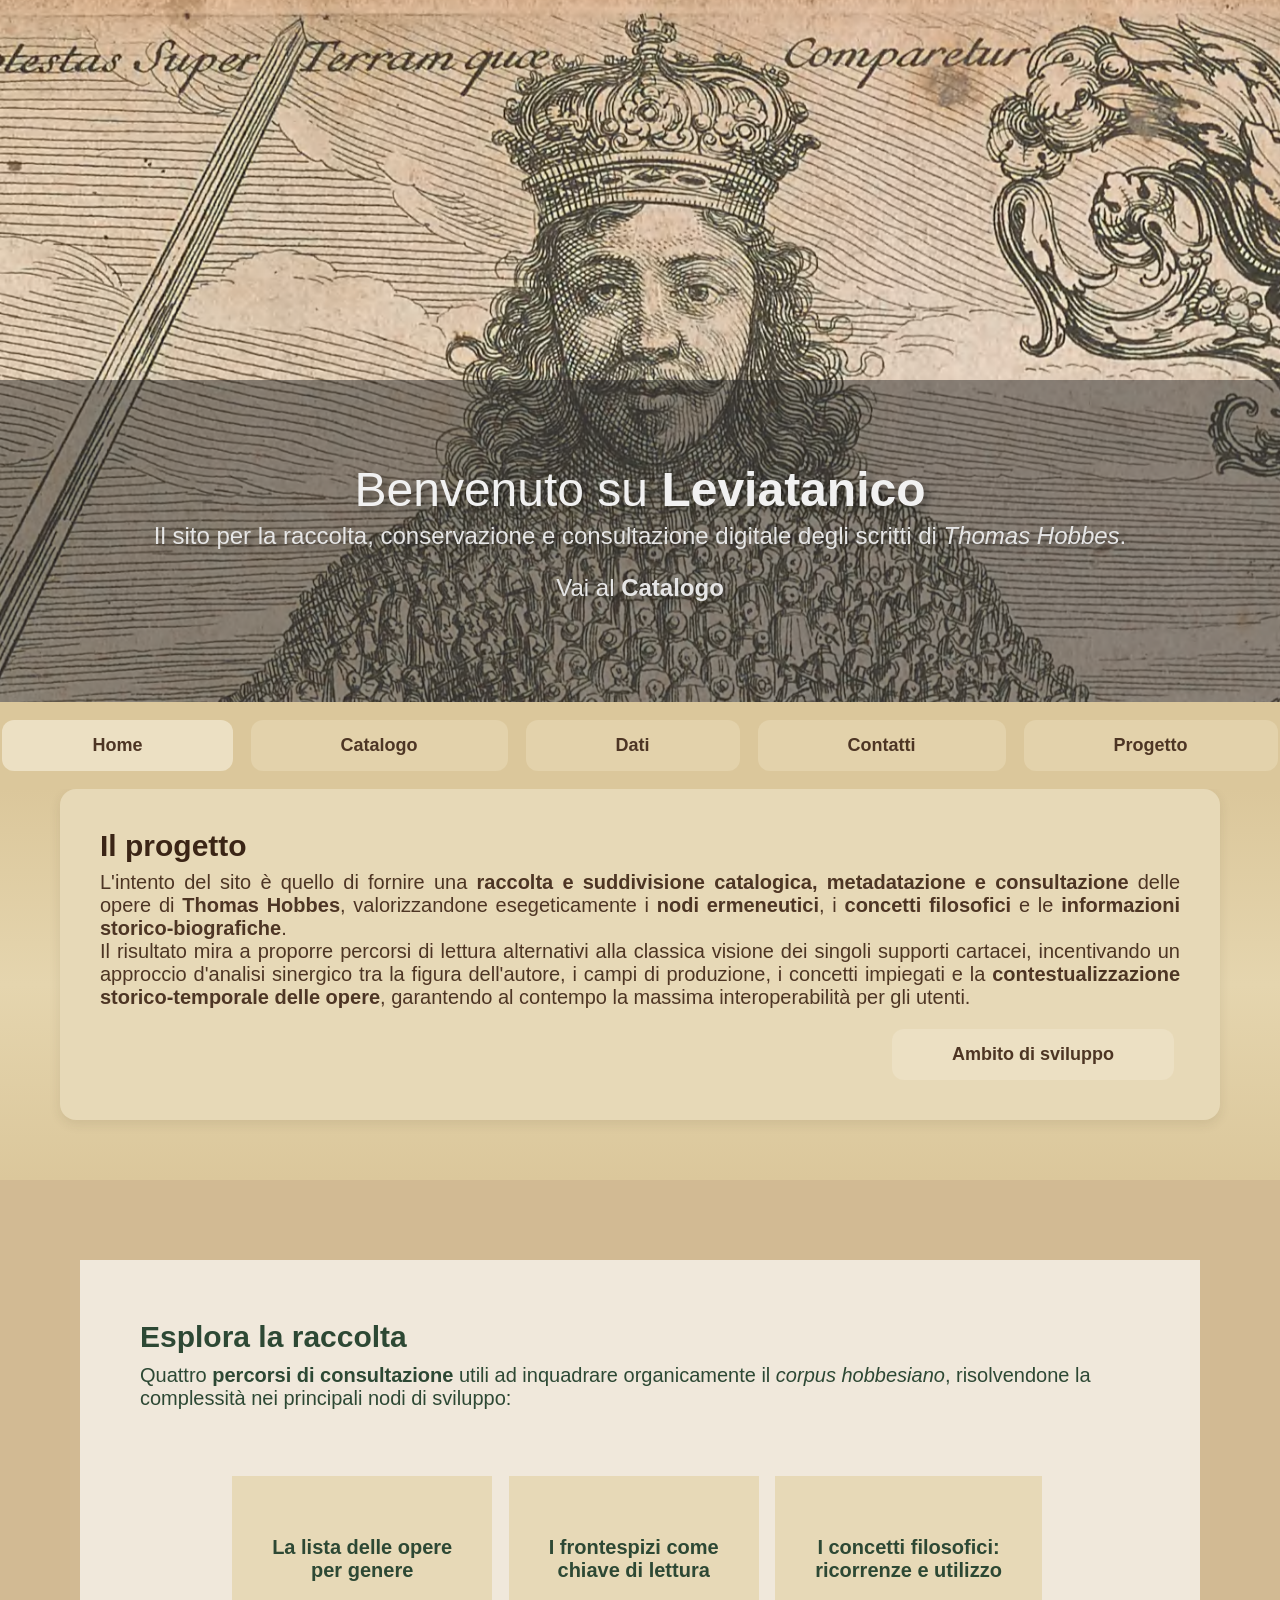
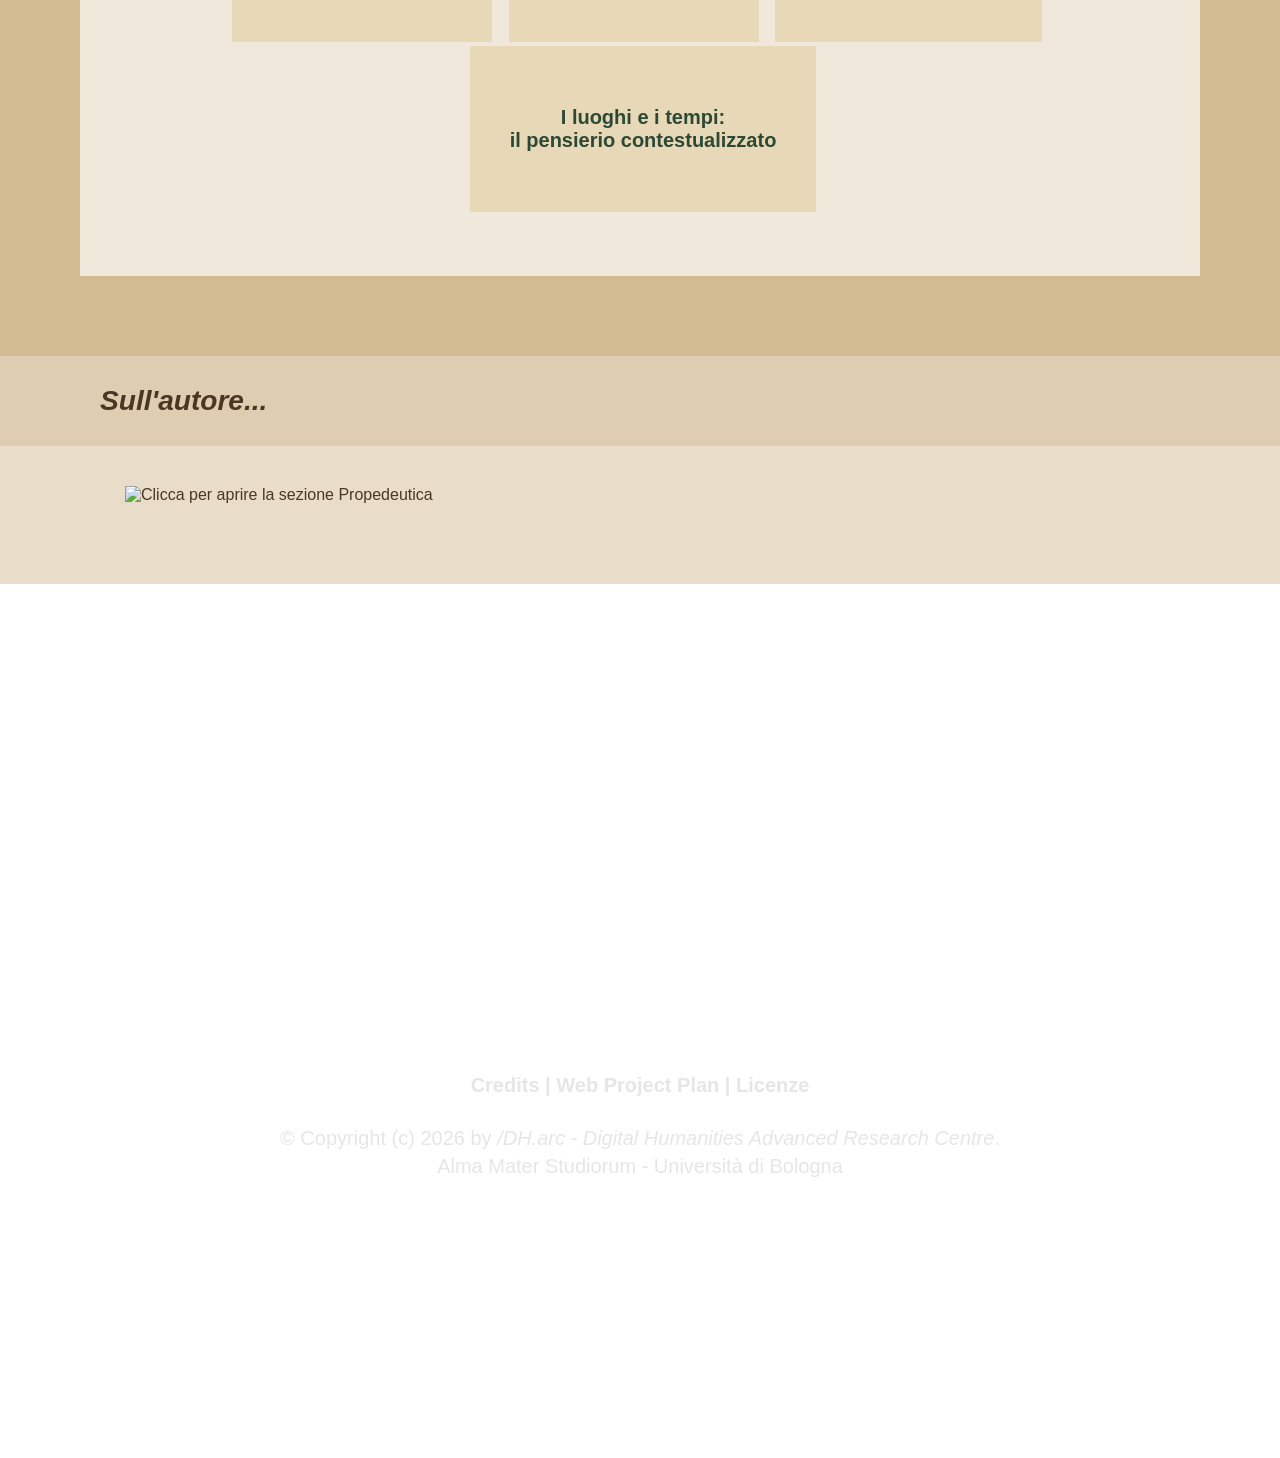
==== Esame/Sito/index.html @ af731f15 "Rename homePage.html to index.html" ====
<!DOCTYPE html>
<html lang="it-IT">
	<head>
		<title>Leviatanico</title>
		<link rel="icon" type="image/x-icon" href="images/favicon.ico.png">
		<meta charset="UTF-8">
		<meta name="viewport" content="width=device-width, initial-scale=1">
		<link rel="stylesheet" type="text/css" href="style/style.css"/>
	</head>
	<body>
		<header>
			<div class="testata">
				<!-- per gli stili e le grandezze di h1, p ecc. si rimanda al commento iniziale del file CSS dell'homepage -->
				<h1 style="margin-bottom: 5px; font-weight:normal; font-size: 48px; color: #f1f1f1;">Benvenuto su <span style="font-weight: bold">Leviatanico</span></h1>
				<p style="margin-top: 0px; font-size: 24px; color: #e6e6e6;">Il sito per la raccolta, conservazione e consultazione digitale degli scritti di <span style="font-style: italic;">Thomas Hobbes</span>.</p>
				<a href="catalogo.html" class="button1" target="_blank" title="Apri la pagina del Catalogo">Vai al <span style="font-weight: bold">Catalogo</span></button>
			</div>
		</header>
		<section class="navbar">
			<ul>
				<li><a href="#" class="aNav active">Home</a></li>
				<li><a href="catalogo.html" class="aNav">Catalogo</a>
					<div class="dropdown-content allineaSx" style="font-size: 20px; text-align: justify; font-family: Inter, Arial, sans-serif; font-weight: normal; color:#4D3524; padding: 10px 10px;">
						<div class="dropdown-content-box" style="margin-bottom: 14px">
							<img src="images/resizedDropdownDeCive.png" alt="Frontespizi" title="Frontespizi" style="width:204px;height:250px; margin: 0px 0px; padding-right: 6px; border-radius: 8px">
							<img src="images/hobbesPortrait.jpg" alt="Opere" title="Opere" style="width:204px;height:250px; margin: 0px 0px; padding-left:6px; padding-right: 6px; border-radius: 8px">
							<img src="images/resizedDropdownSchmitt.png" alt="Propedeutica" title="Propedeutica" style="width:204px;height:250px; margin: 0px 0px; padding-left: 6px; padding-right: 0px; border-radius: 8px">
						</div>
						<div style="padding-left: 20px;">
							<p style="margin-bottom: 12px">La collezione comprende <span style="font-weight: bold">tutti gli scritti</span> pubblicati da Thomas Hobbes,<br><span style="font-weight: bold">i frontespizi delle opere</span> e diverse <span style="font-weight: bold">risorse Audio/Video</span>,<br>utili ad approcciarne e comprenderne i concetti filosofici.</p>
							<p style="margin-top: 0px">Scopri l'intero <a href="catalogo.html" title="Vai al Catalogo"><span style="font-weight: bold; font-style: italic;">catalogo</span></a>.</p>
						</div>
					</div>
				</li>
				<li><a href="dati.html" class="aNav">Dati</a>
					<div class="dropdown-content allineaCentro1" style="font-size: 20px; text-align: justify; font-family: Inter, Arial, sans-serif; font-weight: normal; color:#4D3524; padding: 10px 10px;">
						<p style="padding-right: 20px; padding-left: 20px; margin-top: 10px;">L'<span style="font-weight: bold;">interoperabilità</span> è uno dei precetti fondanti <span style="font-style: italic">Leviatanico</span>:<br>l'accesso a <span style="font-style: italic">tutti</span> i dati utilizzati sul sito, anche comodamente<br>scaricabili dal catalogo, è <span style="font-weight: bold">ottimizzato in una sola pagina web</span>.</p> 
						<div class="dropdown-content-box" style="text-align: center; padding-top: 36px; padding-bottom: 36px">Vai alla <span style="font-weight: bold;"><a href="dati.html" target="_blank" title="I dati">pagina dei dati</a></span></div>
					</div>
				</li>
				<li><a href="#" class="aNav">Contatti</a>
					<div class="dropdown-content allineaCentro2" style="font-size: 20px; text-align: center; font-family: Inter, Arial, sans-serif; font-weight: normal; color:#4D3524; padding: 10px 10px">
						<div style="margin-bottom: 2px; padding-left: 20px; padding-right: 20px; padding-top: 10px; padding-bottom: 10px;">Per qualsiasi <span style="font-weight: bold">problema</span>, <span style="font-weight: bold">richiesta</span> o<br><span style="font-weight: bold">informazione</span> relativa al sito.</div>
						<div>
							<a href="#" class="buttonContatti" style="margin-bottom: 12px;">Segnala un problema</a>
							<a href="#" class="buttonContatti" style="margin-bottom: 12px;">Richiedi informazioni</a>
							<a href="#" class="buttonContatti">Contatti</a>
						</div>
					</div>
				</li>
				<li><a href="#" class="aNav">Progetto</a>
					<div class="dropdown-content allineaDx" style="font-size: 20px; text-align: center; font-family: Inter, Arial, sans-serif; font-weight: normal; color:#4D3524; padding: 10px 10px;">
						<div class="dropdown-content-box" style="margin-bottom: 14px">
							<img src="images/dropdownProgetto.jpeg" alt="/DH.ARC" title="/DH.ARC" style="width:500px;height:202px; margin: 0px 0px; border-radius: 8px">
						</div>
						<div>
							<p style="margin-bottom: 12px">Il progetto, cui scopo è la <span style="font-weight: bold">catalogazione,<br>metadatazione, consultazione ed interoperabile<br>fruibilità</span> delle opere hobbesiane, fa parte del<br><a href="https://centri.unibo.it/dharc/en" target="_blank" title="Vai al sito del /DH.ARD" style="font-weight: bold">Digital Humanities Advanced Research Center</a><br>dell'Alma Mater Studiorum - Università di Bologna.</p>
							<p style="margin-top: 0px">Vai alla pagina dettagliata del <a href="#" target="_blank" title="Vai alla pagina del Progetto"><span style="font-weight: bold; font-style: italic;">progetto</span></a>.</p>
						</div>
					</div>
				</li>
			</ul>
		</section>
		<div class="hero">
			<div class="heroBox">
				<h2 style="margin-top: 0px; margin-bottom: 8px; font-weight:bold; font-size: 30px; color: #3B2516">Il progetto</h2>
				<p style="margin-top: 8px; margin-bottom: 0px;">L'intento del sito è quello di fornire una <strong>raccolta e suddivisione catalogica, metadatazione e consultazione</strong> delle opere di <a href="#" target="_blank" title="Vai alla pagina dell'autore"><strong>Thomas Hobbes</strong></a>, valorizzandone esegeticamente i <span style="font-weight: bold;">nodi ermeneutici</span>, i <a href="#" title="Vai alla pagina dei concetti filosofici"><span style="font-weight: bold;">concetti filosofici</span></a> e le <a href="#" title="Vai alla pagina della contestualizzazione storica"><span style="font-weight: bold;">informazioni storico-biografiche</span></a>.</p>
				<p style="margin-top: 0px;">Il risultato mira a proporre percorsi di lettura alternativi alla classica visione dei singoli supporti cartacei, incentivando un approccio d'analisi sinergico tra la figura dell'autore, i campi di produzione, i concetti impiegati e la <a href="#" target="_blank" title="Vai alla pagina dei luoghi e dei tempi"><span style="font-weight: bold;">contestualizzazione storico-temporale delle opere</span></a>, garantendo al contempo la massima interoperabilità per gli utenti.</p>
				<details>
					<summary style="cursor: zoom-in; list-style: none;">Ambito di sviluppo</summary>
					<p>Leviatanico è un progetto parte del Digital Humanities Advanced Research Center (<a href="https://centri.unibo.it/dharc/en" target="_blank" title="Digital Humanities Advanced Research Center"><span style="font-weight: bold">/DH.ARC</span></a>) dell'<span style="font-style: italic;">Alma Mater Studiorum - Università di Bologna</span>.</p>
					<button href="#" target="_blank" title="Vai alla pagina del Progetto" style="margin-bottom: 0px">Scopri di più</button>
				</details>
			</div>
		</div>
		<section class="explore">
			<div class="internoExplore">
				<div>
					<h2 style="margin-top: 0px; margin-bottom: 10px; text-align: left; font-size: 30px;">Esplora la raccolta</h2>
					<p style="margin-top: 10px;  margin-bottom: 60px; font-size: 20px; text-align: left">Quattro <span style="font-weight: bold;">percorsi di consultazione</span> utili ad inquadrare organicamente il <span style="font-style: italic">corpus hobbesiano</span>, risolvendone la complessità nei principali nodi di sviluppo:</p>
				</div>
				<a href="catalogo.html" class="exploreOpere"><!-- W3S raccomanda di impiegare nav per "major blocks of navigation links",
					ma per comodità ho voluto usare tante div quante necessarie, così da dinstinguerle anche dall'effettiva (nonché unica) navbar-->
					<div>La lista delle opere<br>per genere</div>
					<img src="images/exploreOpere.png">
				</a>
				<a href="#" class="exploreFrontespizi">
					<div>I frontespizi come<br>chiave di lettura</div>
					<img src="images/exploreFrontespizi.png">
				</a>
				<a href="#" class="exploreConcetti">
					<div>I concetti filosofici:<br>ricorrenze e utilizzo</div>
					<img src="images/exploreConcetti.png">
				</a>
				<a href="#" class="exploreLuoghiTempi">
					<div>I luoghi e i tempi:<br>il pensierio contestualizzato</div>
					<img src="images/exploreLuoghiTempi.jpg">
				</a>
			</div>
		</section>
		<section>
			<div class="contextH">
				<h3>Sull'autore...</h3>
			</div>
			<div class="context">
				<details>
					<summary style="cursor: help; list-style: none; margin-top: 0px; margin-bottom: 0px; padding-left: 125px"><img src="images/contextHobbes.png" title="Clicca per aprire la sezione Propedeutica" style="height: 300px"></summary>
					<div class="contextExpand">
						<p style="margin-top: 5px; font-size: 20px;">Thomas Hobbes, filosofo inglese del XVII Secolo, è canonicamente considerato il <span style="font-weight: bold">padre della Modernità filosofico-politica</span>.</p>
						<iframe width="560" height="315" src="video/leviatanoGalli.mp4" frameborder="0" allow="accelerometer; autoplay; clipboard-write; encrypted-media; gyroscope; picture-in-picture; web-share" allowfullscreen title="Carlo Galli - Leviatano di Thomas Hobbes" style="border:none; margin-left: 60px; margin-right: 25px"></iframe><iframe width="560" height="315" src="video/leviatanoSmith.mp4" frameborder="0" allow="accelerometer; autoplay; clipboard-write; encrypted-media; gyroscope; picture-in-picture; web-share" allowfullscreen title="Steve Smith - The Sovereign State: Hobbes' Leviathan" style="border:none"></iframe>
						<p style="font-size: 20px">Come intuibile dal <a href="#" target="_blank" title="Vai al Catalogo"><span style="font-weight: bold">catalogo</span></a>, coerentemente con la sistemazione epistemologica seicentesca, il suo ruolo intellettuale di filosofo spaziò dalla <span style="font-style: italic">dissertazione politica</span> all'<span style="font-style: italic">Etica</span>, dalle <span style="font-style: italic">scienze naturali</span> alla <span style="font-style: italic">storia</span>, dalla <span style="font-style: italic">matematica</span> sino all'<span style="font-style: italic">ottica</span> e alla <span style="font-style: italic">logica</span>.<br>Visti i suoi incarichi di precettore, Hobbes fu anche <span style="font-weight: bold">attivamente coinvolto nelle più importanti vicende politiche della sua epoca</span>, divenendone ad un tempo osservatore e pensatore privilegiato. Per comprendere una mente tanto brillante quanto versalite, contemporaneamente sistematica ed eclettica, Leviatanico offre un <span style="font-weight: bold">ampio supporto propedeutico</span>, integralmente consultabile a questo link:</p>
						<a href="#" class="contextButton">Scopri la propedeutica</a>
					</div>
				</details>
			</div>
		</section>
		<div class="last"></div>
		<footer class="lastFooter">
			<div class="crediti" style="margin-bottom: 30px;">
				<a href="#" style="font-weight: bold;">Credits | </a><a href="#" style="font-weight: bold;">Web Project Plan | </a><a href="#" style="font-weight: bold;">Licenze</a>
			</div>
			<div>
				<p style="margin-bottom: 0px">&copy; Copyright (c) 2026 by <em>/DH.arc - Digital Humanities Advanced Research Centre</em>.</p>
				<p style="margin-top: 5px; margin-bottom: 10px"><a href="https://www.unibo.it/it" title="unibo.it" target="_blank">Alma Mater Studiorum - Università di Bologna</a></p>
				<p><iframe src="https://www.google.com/maps/embed?pb=!1m18!1m12!1m3!1d2575.393179200554!2d11.348829175704457!3d44.496670997472066!2m3!1f0!2f0!3f0!3m2!1i1024!2i768!4f13.1!3m3!1m2!1s0x477fd4bb9919533f%3A0x28bbdd19297b033a!2sVia%20Zamboni%2C%2034%2C%2040126%20Bologna%20BO!5e1!3m2!1sit!2sit!4v1778673810445!5m2!1sit!2sit"></iframe></p>
			</div>
		</footer>
	</body>
</html>
---- Esame/Sito/style/style.css ----
/* Nonostante a fini estetici i font-size dei tag di testo sono stati modificati pressoché ovunque, si è sempre
mantenuta la proporzione di importanza nelle sezioni, nelle div ecc. - ed esempio: tra h1 e p intercorre sempre,
comunque, un rapporto di 2:1, e un h2 non supererà mai un h1 in grandezza. */
html {
  scroll-behavior: smooth;
}

/* proprietà raccomandata da W3S per fare sì che il mio calcolo di padding e width-height varie sia "effettivamente" tale */
* {
  box-sizing: border-box;
}

body {
  background-image: url("../images/backgroundCentrato.png");
  background-size: cover;
  background-repeat: no-repeat;
  background-position: center;
  background-attachment: fixed;
  margin:0;
}

header {
  padding-top:380px;
  padding-bottom: 0px;
  text-align: center;
  width:100%;
  font-family: Inter, Arial, sans-serif;
  text-shadow: 5px 4px 7px rgba(0,0,0,0.35);
}

.testata {
  background-color: rgba(45, 45, 45, 0.5);
  padding-top: 50px;
  padding-bottom: 100px;
  padding-left: 0px;
  padding-right: 0px;
  margin-left: 0px;
  margin-right: 0px;
}

.testata .button1 {
  background-color: rgba(255, 99, 71, 0);
  font-size: 24px;
  padding-left: 20px;
  padding-right: 20px;
  padding-top: 12px;
  padding-bottom: 12px;
  color: #e6e6e6;
  border-radius: 24px;
  border: none;
  transition-duration: 0.5s;
  font-weight: normal;
}

.testata .button1:hover {
  color: #e6e6e6;
  box-shadow: 5px 4px 7px rgba(0, 0, 0, 0.35);
  background-color: rgba(247, 243, 237, 0.2);
}

.testata a {
  text-align: center;
  text-decoration: none;
  margin: none;
}

.navbar {
  position: sticky;
  top: 0;
  z-index: 1000;
  }

.navbar ul {
  list-style-type: none;
  background-color: #DBC79B;
  padding-top:18px;
  padding-bottom:18px;
  padding-left: 0px; /* così tolgo il padding automatico che viene dato dal browser ai tag ul per la puntatura*/
  margin: 0px;
  text-align: center;
  overflow: visible;
  display: flex;
  justify-content: center;
}

.navbar li .aNav {
  background-color: #E3D2AB;
  display: block;
  border-radius: 12px;
  margin-left: 9px;
  margin-right: 9px;
  font-family: Inter, Arial, sans-serif;
  color: #4D3524;
  font-size: 18px;
  font-weight: bold;
  padding: 15px 90px;
  text-align: center;
  text-decoration: none;
  transition-duration: 0.4s;
}

.navbar li {
  position: relative;
}

.dropdown-content {
  display: none;
  position: absolute;
  background: linear-gradient(135deg, #EADFBF 0%, #D8C8A2 100%);
  border-radius: 16px;
  padding: 16px 16px;
  width: max-content;
  box-shadow: 0 4px 12px rgba(61, 49, 29, 0.1);
  top: 100%;
}

.dropdown-content a {
  text-decoration: none;
  color: #4D3524;
}

/*seguono delle class ".allinea..." utilizzate per personalizzare esteticamente i box di servizi, progetto e dati
facendo sì che appaiano non a sx come catalogo bensì, rispettivamente, al centro e a sx. Non c'è alcuna .allinea sx relativa
a catalogo semplicemente perché quello l'ho fatto prima di notare questo problema!*/

.allineaSx {
  left: 2%;
}

.allineaCentro1 {
  left: -75%;
}

.allineaCentro2 {
  left: -25%;
}

.allineaDx {
  right: 2%;
}

/* segue il box interno al dropdown-content */

.dropdown-content-box {
  background-color: #ECE0C3;
  color: #4D3524;
  border-radius: 8px;
  font-family: Inter, Arial, sans-serif;
  padding-top: 16px;
  padding-bottom: 16px;
  padding-left: 16px;
  padding-right: 16px;
  text-decoration: none;
}

.allineaCentro2 .buttonContatti {
  background-color: #ECE0C3;
  display: block;
  border-radius: 12px;
  font-family: Inter, Arial, sans-serif;
  color: #4D3524;
  font-size: 18px;
  font-weight: bold;
  padding: 15px 0px;
  text-align: center;
  text-decoration: none;
  transition-duration: 0.4s;
  border: none;
  width: 100%;
}

.allineaCentro2 .buttonContatti:hover {
  background-color: #ECE0C3;
  box-shadow: 0 4px 12px rgba(61, 49, 29, 0.1);
}

.navbar li .aNav:hover {
  background-color: #ECE0C3;
  box-shadow: 0 4px 12px rgba(61, 49, 29, 0.1);
}

.navbar li:hover .dropdown-content {
  display: block;
}

.navbar li a.active {
  background-color: #ECE0C3;
}

.hero {
  background: linear-gradient(180deg, #DBC79B 0%, #E5D5AE 50%, #DBC79B 100%);
  padding-top: 0px;
  padding-bottom: 60px;
  padding-left: 60px;
  padding-right: 60px;
  margin-bottom: 0px;
  font-family: Inter, Arial, sans-serif;
  font-weight:normal;
  font-size: 20px;
  color: #4D3524;
  text-align: justify;
}

.heroBox {
  background-color: #E7D9B7;
  border-radius: 16px;
  box-shadow: 0 4px 12px rgba(61, 49, 29, 0.1);
  padding-top: 40px;
  padding-bottom: 40px;
  padding-left: 40px;
  padding-right: 40px;
}

.hero a {
  text-decoration: none;
  color: inherit;
}

.hero details {
  text-align:right;
}

.hero details summary {
  background-color: #ECE0C3;
  display: inline-block;
  border-radius: 12px;
  margin-left: 6px;
  margin-right: 6px;
  font-family: Inter, Arial, sans-serif;
  color: #4D3524;
  font-size: 18px;
  font-weight: bold;
  padding: 15px 60px;
  text-align: right;
  text-decoration: none;
  transition-duration: 0.4s;
}

.hero details summary:hover {
  background-color: #ECE0C3;
  box-shadow: 0 4px 12px rgba(61, 49, 29, 0.1);
}

.hero details p {
  text-align:left;
}

.hero details button {
  background-color: #ECE0C3;
  font-size: 18px;
  font-weight: bold;
  margin-right: 6px;
  padding-left: 20px;
  padding-right: 20px;
  padding-top: 12px;
  padding-bottom: 12px;
  color: #4D3524;
  border-radius: 24px;
  border: none;
  transition-duration: 0.5s;
}

.hero details button:hover {
  color: #4D3524;
  box-shadow: 5px 4px 7px rgba(0, 0, 0, 0.2);
}

.explore {
  background-color: #D2BA93;
  margin-top: 0px;
  margin-left: 0px;
  margin-right: 0px;
  padding: 60px 60px;
  font-family: Inter, Arial, sans-serif;
  color: #2D4834;
  text-align: center;
}

.explore .internoExplore {
  background-color: #F0E8DB;
  margin: 20px 20px;
  padding: 60px 60px;
}

.explore a {
  margin-top: 0px;
  transition-duration: 0.5s;
  position: relative;
  overflow: hidden;
  text-decoration: none;
  color: #2D4834;
  font-weight: bold;
  font-size: 18px;
  transition-duration: 0.5s;
  font-size: 20px;
}

.explore img {
  transition-duration: 0.5s;
}

.explore .exploreOpere{
  background-color: #E7D9B7;
  display: inline-block;
  padding: 60px 40px;
  margin-right: 6px;
}

.explore .exploreFrontespizi {
  background-color: #E7D9B7;
  display: inline-block;
  padding: 60px 40px;
  margin-left: 6px;
  margin-right: 6px;
}

.explore .exploreConcetti {
  background-color: #E7D9B7;
  display: inline-block;
  padding: 60px 40px;
  margin-left: 6px;
  margin-right: 6px;
  margin-top: 6px;
}

.explore .exploreLuoghiTempi {
  background-color: #E7D9B7;
  display: inline-block;
  margin-left: 6px;
  padding: 60px 40px;
}

.explore a div {
  opacity: 1;
}

.explore a img {
  opacity: 0;
  object-fit: cover;
  position: absolute;
  width: 100%;
  height: 100%;
  top: 0;
  left: 0;
}

.explore a:hover {
  box-shadow: 0 0px 12px rgba(61, 49, 29, 0.3);
}

.explore a:hover div {
  opacity: 0;
}

.explore a:hover img {
  opacity: 1;
}

.contextH {
  background-color: #DECDB1;
  color: #4D3524;
  padding-top: 1px; /* sfrutto il margin che già h3 possiede di default */
  padding-bottom: 1px;
  padding-left: 100px;
  padding-right:100px;
  font-size: 24px;
  font-family: Inter, Arial, sans-serif;
  text-align: left;
  font-weight: bold;
  font-style: italic;
}

.context {
  background-color: #E9DDCA;
  color: #4D3524;
  padding-top: 40px;
  padding-bottom: 80px;
  font-family: Inter, Arial, sans-serif;
  text-align: justify;
}

.context .contextExpand {
  background-color: #F0E8DB;
  padding: 40px 125px;
}

@keyframes shakeAnimation {
  0%, 100% { transform: translateX(0); }
  10%, 30%, 50%, 70%, 90% { transform: translateX(-10px); }
  20%, 40%, 60%, 80% { transform: translateX(10px); }
}

.context img:hover {
  animation-name: shakeAnimation;
  animation-duration: 2s;
  animation-timing-function: ease;
  animation-iteration-count: 1;
  animation-direction: normal;
  animation-fill-mode: both;
}

.context a {
  text-decoration: none;
  color: #4D3524;
}

.context .contextButton {
  background-color: #F4F1EA;
  display: inline-block;/* così non mi occupa tutta la riga (non con "block") e i margin-top-bottom mi funzionano (non con "inline")*/
  border-radius: 12px;
  font-family: Inter, Arial, sans-serif;
  color: #4D3524;
  font-size: 18px;
  font-weight: bold;
  padding: 15px 15px;
  margin-top: 8px;
  text-align: center;
  text-decoration: none;
  transition-duration: 0.4s;
  border: none;
}

.context .contextButton:hover {
  background-color: #F4F1EA;
  box-shadow: 0 4px 12px rgba(61, 49, 29, 0.1);
}

.last {
  height: 50vh;
  background-image: url(../images/fondoPagina.png);
  background-size: cover;
  background-repeat: no-repeat;
  background-position: center;
  background-attachment: fixed;
  margin:0;
}

.lastFooter {
  background-image: linear-gradient(rgba(45, 45, 45, 0.7)), url(../images/fondoPagina.png);
  background-size: cover;
  background-repeat: no-repeat;
  background-position: center;
  background-attachment: fixed;
  margin:0;
  color: #E6E6E6;
  text-align:center;
  text-decoration: none;
  font-family: Inter, Arial, sans-serif;
  font-size: 20px;
  padding-top: 40px;
  padding-bottom: 60px;
  padding-left: 0px;
  padding-right: 0px;
  margin-left: 0px;
  margin-right: 0px;
}

footer a {
  color: #E6E6E6;
  text-decoration: none;
}

.lastFooter iframe {
  width: 300px;
  height: 175px;
  border: none;
  border-radius: 16px;
  transition-duration: 0.4s;
}

.lastFooter iframe:hover {
  box-shadow: 0 4px 12px rgba(0, 0, 0, 0.7);
}
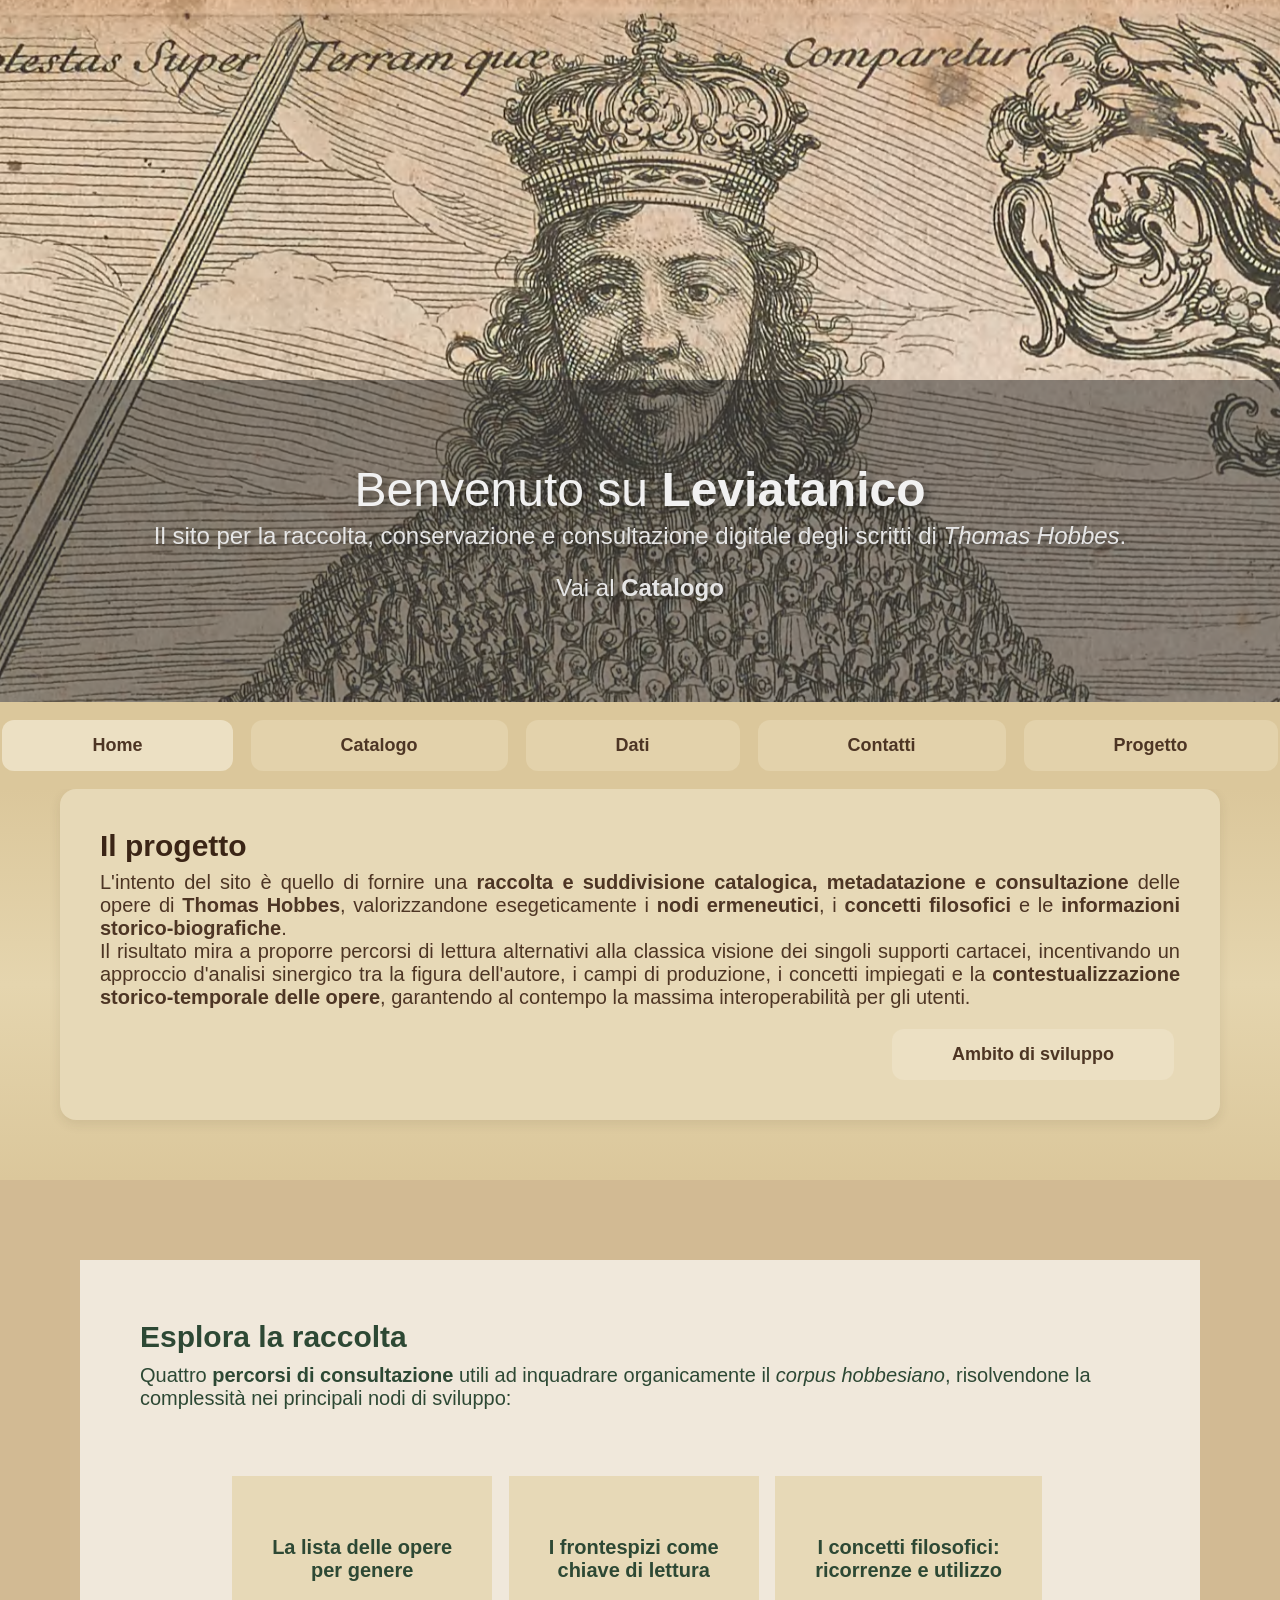
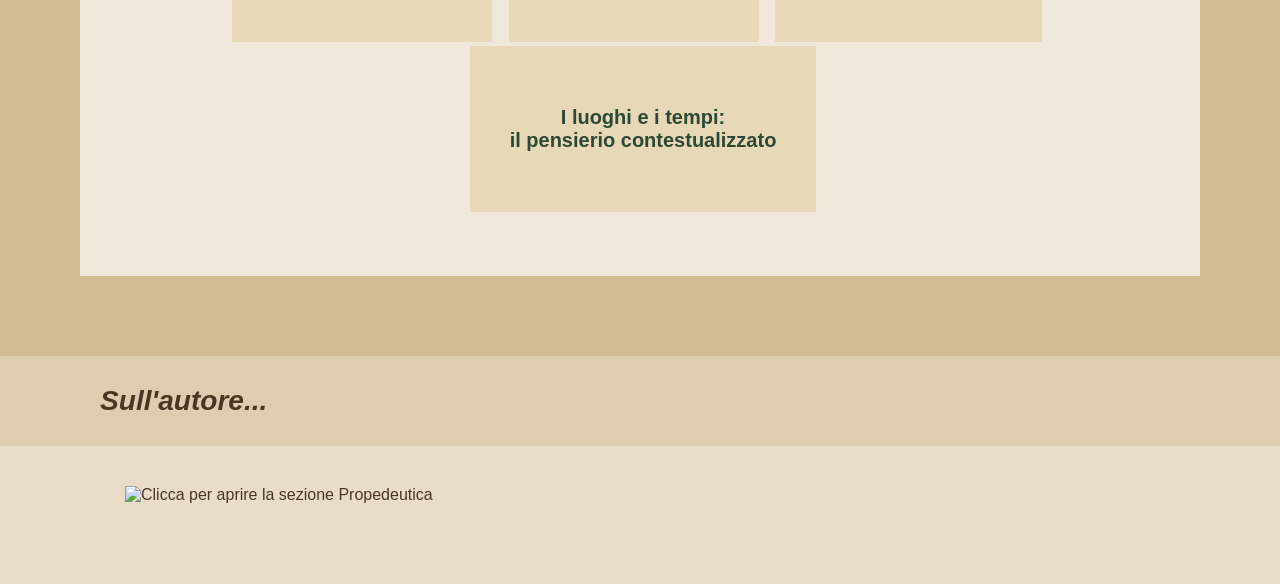
==== commit 86f1a014: "Update index.html" ====
--- a/Esame/Sito/index.html
+++ b/Esame/Sito/index.html
@@ -107,7 +107,7 @@
 					<summary style="cursor: help; list-style: none; margin-top: 0px; margin-bottom: 0px; padding-left: 125px"><img src="images/contextHobbes.png" title="Clicca per aprire la sezione Propedeutica" style="height: 300px"></summary>
 					<div class="contextExpand">
 						<p style="margin-top: 5px; font-size: 20px;">Thomas Hobbes, filosofo inglese del XVII Secolo, è canonicamente considerato il <span style="font-weight: bold">padre della Modernità filosofico-politica</span>.</p>
-						<iframe width="560" height="315" src="video/leviatanoGalli.mp4" frameborder="0" allow="accelerometer; autoplay; clipboard-write; encrypted-media; gyroscope; picture-in-picture; web-share" allowfullscreen title="Carlo Galli - Leviatano di Thomas Hobbes" style="border:none; margin-left: 60px; margin-right: 25px"></iframe><iframe width="560" height="315" src="video/leviatanoSmith.mp4" frameborder="0" allow="accelerometer; autoplay; clipboard-write; encrypted-media; gyroscope; picture-in-picture; web-share" allowfullscreen title="Steve Smith - The Sovereign State: Hobbes' Leviathan" style="border:none"></iframe>
+						<video width="560" height="315" src="video/leviatanoGalli.mp4" frameborder="0" controls title="Carlo Galli - Leviatano di Thomas Hobbes" style="border:none; margin-left: 60px; margin-right: 25px"></iframe><iframe width="560" height="315" src="video/leviatanoSmith.mp4" frameborder="0" allow="accelerometer; clipboard-write; encrypted-media; gyroscope; picture-in-picture; web-share" allowfullscreen title="Steve Smith - The Sovereign State: Hobbes' Leviathan" style="border:none"></video>
 						<p style="font-size: 20px">Come intuibile dal <a href="#" target="_blank" title="Vai al Catalogo"><span style="font-weight: bold">catalogo</span></a>, coerentemente con la sistemazione epistemologica seicentesca, il suo ruolo intellettuale di filosofo spaziò dalla <span style="font-style: italic">dissertazione politica</span> all'<span style="font-style: italic">Etica</span>, dalle <span style="font-style: italic">scienze naturali</span> alla <span style="font-style: italic">storia</span>, dalla <span style="font-style: italic">matematica</span> sino all'<span style="font-style: italic">ottica</span> e alla <span style="font-style: italic">logica</span>.<br>Visti i suoi incarichi di precettore, Hobbes fu anche <span style="font-weight: bold">attivamente coinvolto nelle più importanti vicende politiche della sua epoca</span>, divenendone ad un tempo osservatore e pensatore privilegiato. Per comprendere una mente tanto brillante quanto versalite, contemporaneamente sistematica ed eclettica, Leviatanico offre un <span style="font-weight: bold">ampio supporto propedeutico</span>, integralmente consultabile a questo link:</p>
 						<a href="#" class="contextButton">Scopri la propedeutica</a>
 					</div>
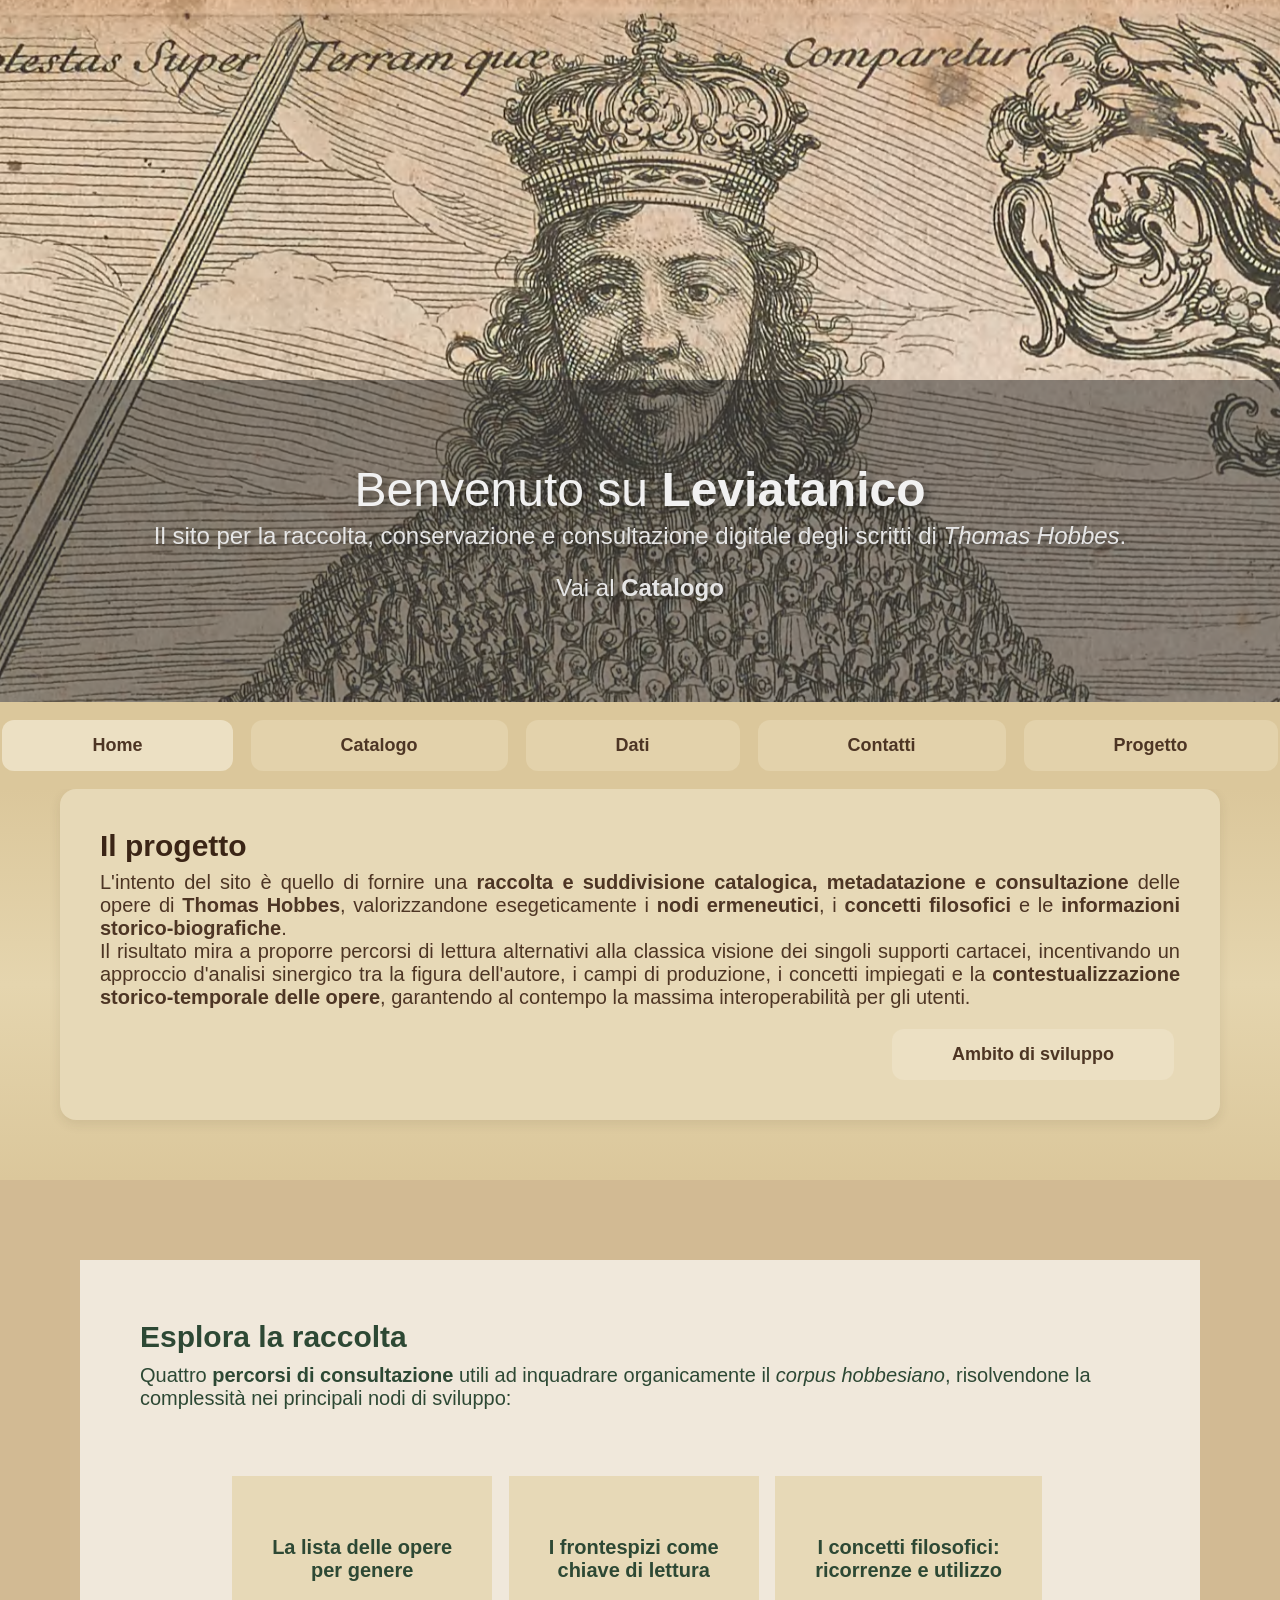
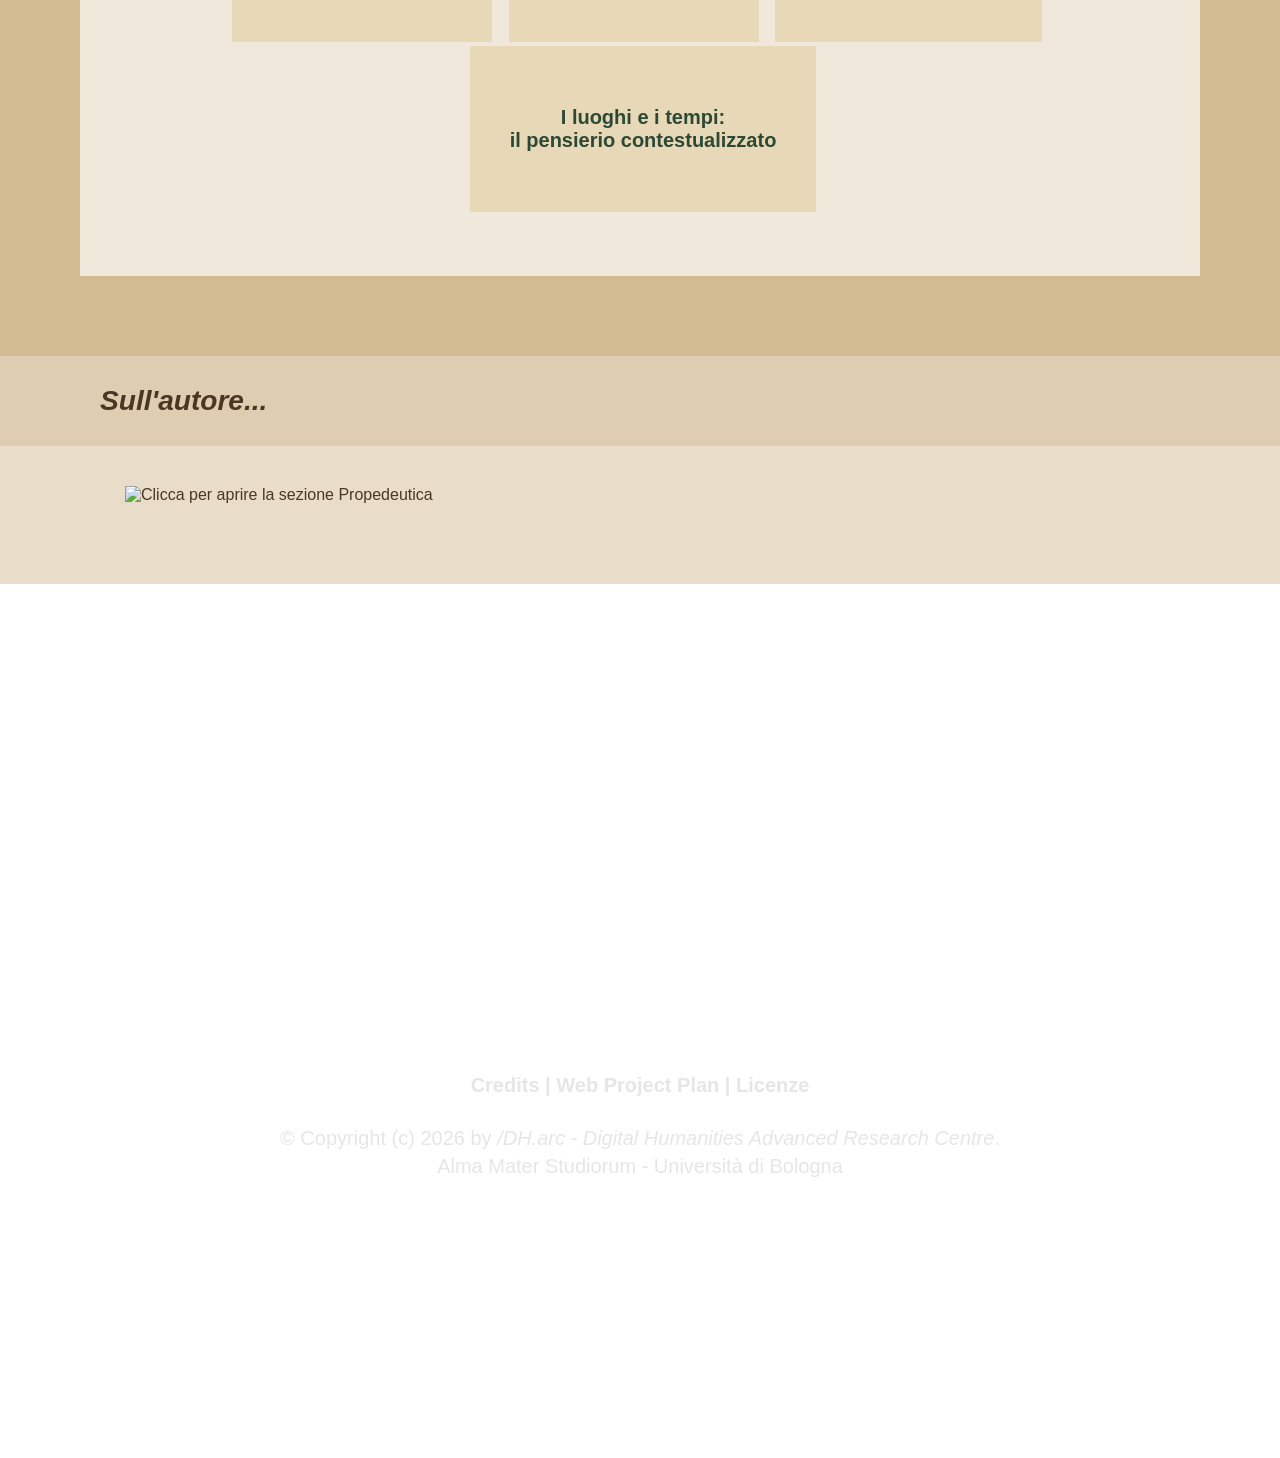
==== commit f035c9e9: "Update index.html" ====
--- a/Esame/Sito/index.html
+++ b/Esame/Sito/index.html
@@ -107,7 +107,7 @@
 					<summary style="cursor: help; list-style: none; margin-top: 0px; margin-bottom: 0px; padding-left: 125px"><img src="images/contextHobbes.png" title="Clicca per aprire la sezione Propedeutica" style="height: 300px"></summary>
 					<div class="contextExpand">
 						<p style="margin-top: 5px; font-size: 20px;">Thomas Hobbes, filosofo inglese del XVII Secolo, è canonicamente considerato il <span style="font-weight: bold">padre della Modernità filosofico-politica</span>.</p>
-						<video width="560" height="315" src="video/leviatanoGalli.mp4" frameborder="0" controls title="Carlo Galli - Leviatano di Thomas Hobbes" style="border:none; margin-left: 60px; margin-right: 25px"></iframe><iframe width="560" height="315" src="video/leviatanoSmith.mp4" frameborder="0" allow="accelerometer; clipboard-write; encrypted-media; gyroscope; picture-in-picture; web-share" allowfullscreen title="Steve Smith - The Sovereign State: Hobbes' Leviathan" style="border:none"></video>
+						<video width="560" height="315" src="video/leviatanoGalli.mp4" frameborder="0" controls title="Carlo Galli - Leviatano di Thomas Hobbes" style="border:none; margin-left: 60px; margin-right: 25px"></video><video width="560" height="315" src="video/leviatanoSmith.mp4" frameborder="0" controls title="Steve Smith - The Sovereign State: Hobbes' Leviathan" style="border:none"></video>
 						<p style="font-size: 20px">Come intuibile dal <a href="#" target="_blank" title="Vai al Catalogo"><span style="font-weight: bold">catalogo</span></a>, coerentemente con la sistemazione epistemologica seicentesca, il suo ruolo intellettuale di filosofo spaziò dalla <span style="font-style: italic">dissertazione politica</span> all'<span style="font-style: italic">Etica</span>, dalle <span style="font-style: italic">scienze naturali</span> alla <span style="font-style: italic">storia</span>, dalla <span style="font-style: italic">matematica</span> sino all'<span style="font-style: italic">ottica</span> e alla <span style="font-style: italic">logica</span>.<br>Visti i suoi incarichi di precettore, Hobbes fu anche <span style="font-weight: bold">attivamente coinvolto nelle più importanti vicende politiche della sua epoca</span>, divenendone ad un tempo osservatore e pensatore privilegiato. Per comprendere una mente tanto brillante quanto versalite, contemporaneamente sistematica ed eclettica, Leviatanico offre un <span style="font-weight: bold">ampio supporto propedeutico</span>, integralmente consultabile a questo link:</p>
 						<a href="#" class="contextButton">Scopri la propedeutica</a>
 					</div>
